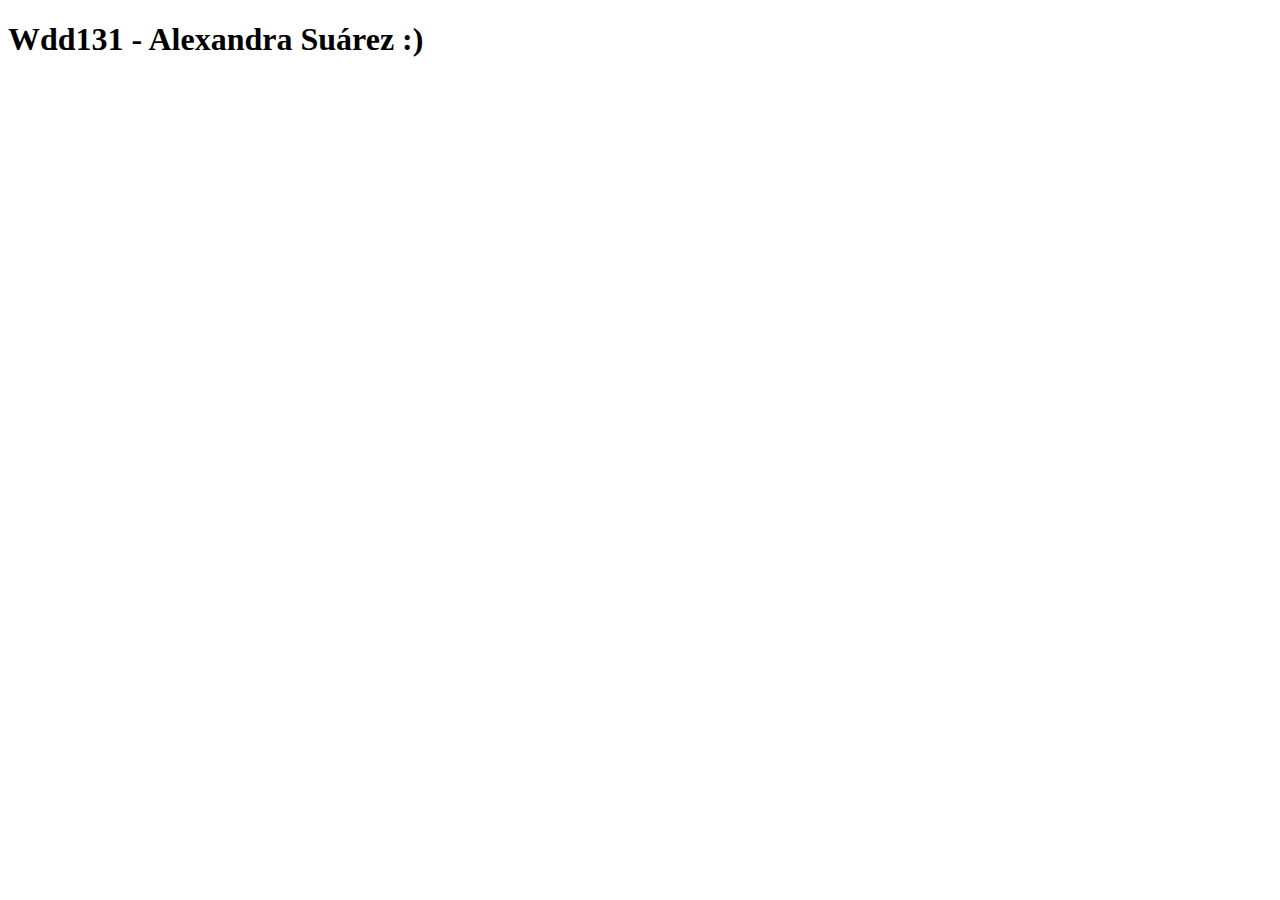
==== index.html @ 35fa0567 "My first commit" ====
<!DOCTYPE html>
<html lang="en">
<head>
    <meta charset="UTF-8">
    <meta name="viewport" content="width=device-width, initial-scale=1.0">
    <title>Document</title>
</head>
<body>
    <h1>Wdd131 - Alexandra Suárez  :)</h1>
</body>
</html>
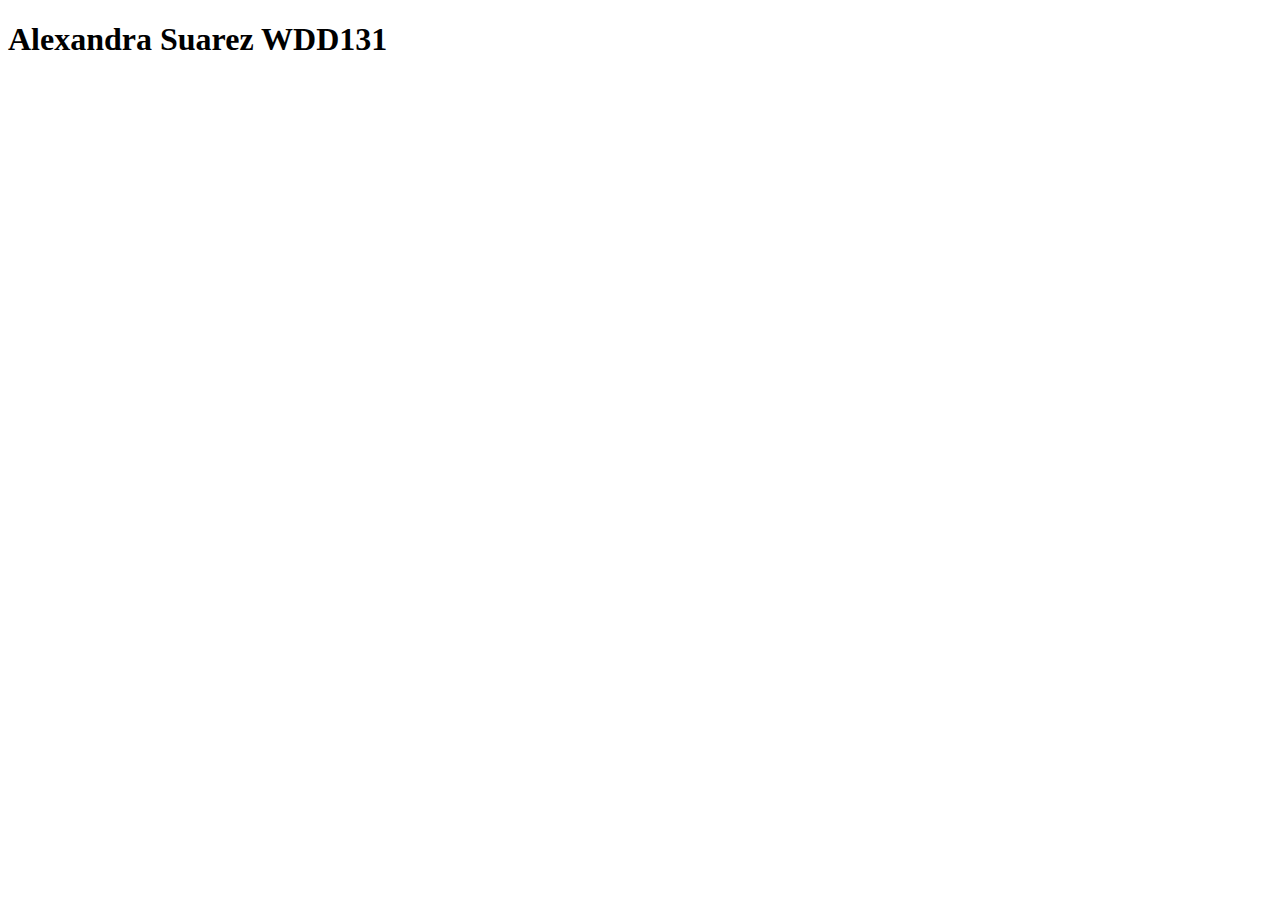
==== commit 1dc3ec21: "Name" ====
--- a/index.html
+++ b/index.html
@@ -1,11 +1,14 @@
 <!DOCTYPE html>
 <html lang="en">
+
 <head>
     <meta charset="UTF-8">
     <meta name="viewport" content="width=device-width, initial-scale=1.0">
     <title>Document</title>
 </head>
+
 <body>
-    <h1>Wdd131 - Alexandra Suárez  :)</h1>
+    <h1>Alexandra Suarez WDD131</h1>
 </body>
+
 </html>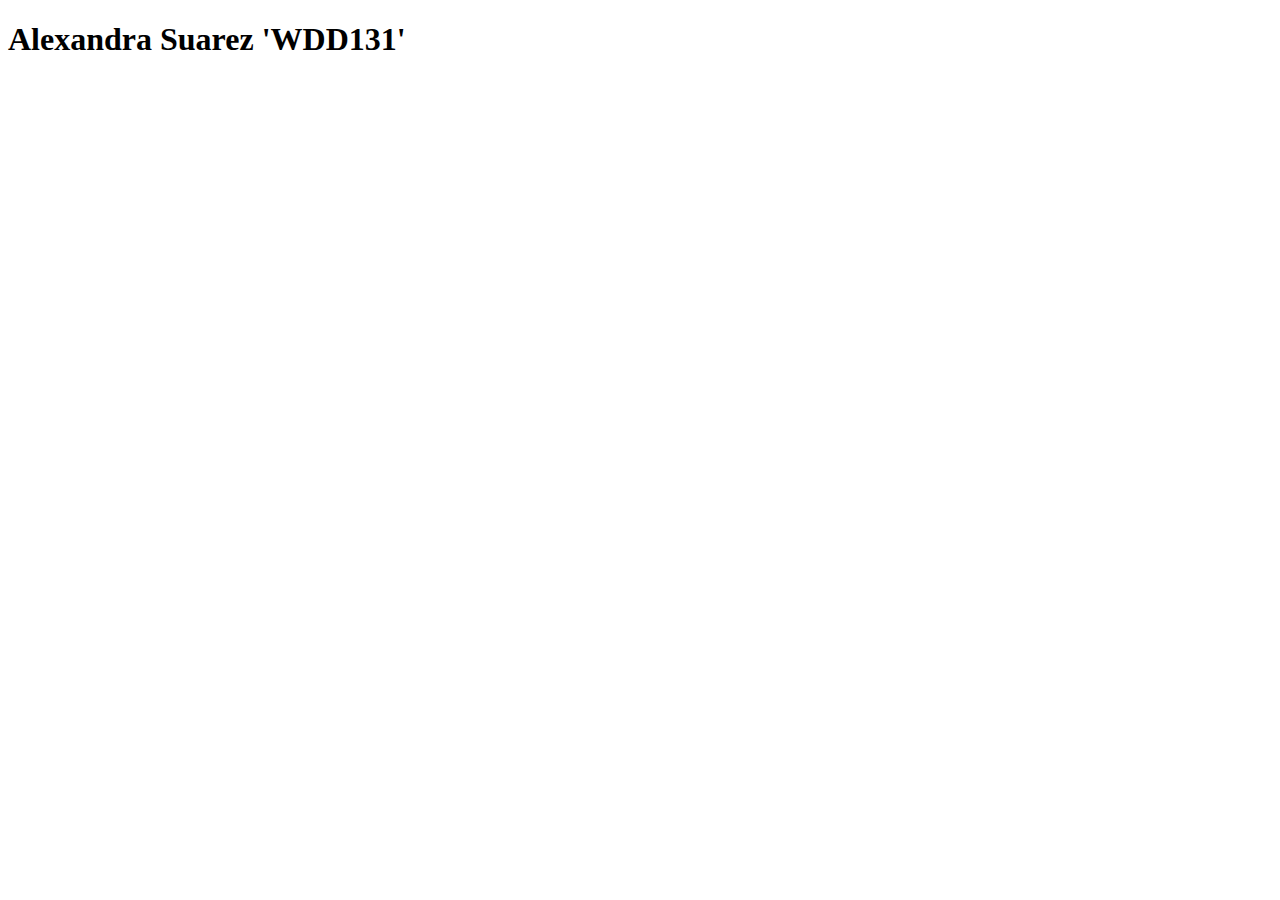
==== commit 6519d52b: "name" ====
--- a/index.html
+++ b/index.html
@@ -8,7 +8,7 @@
 </head>
 
 <body>
-    <h1>Alexandra Suarez WDD131</h1>
+    <h1>Alexandra Suarez 'WDD131'</h1>
 </body>
 
 </html>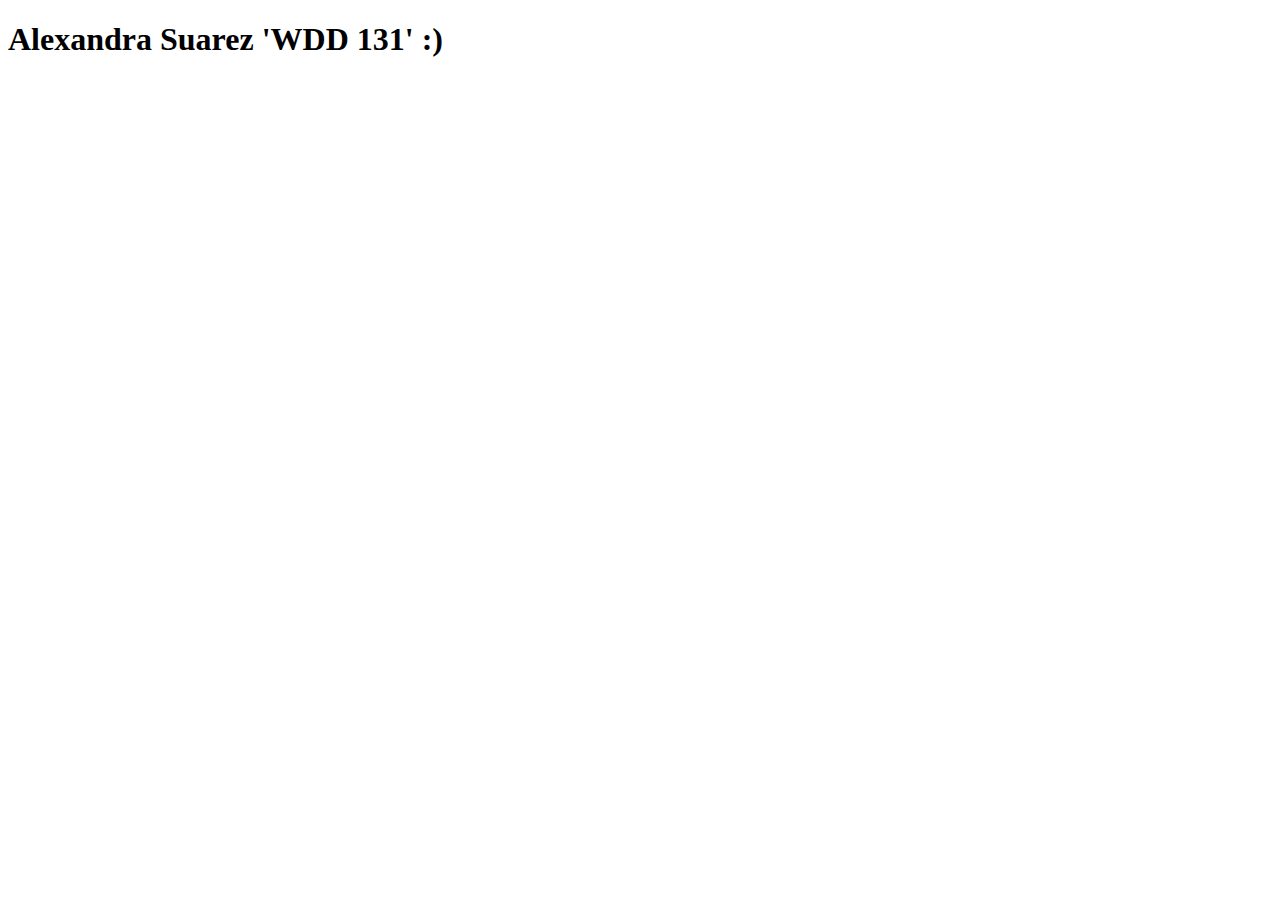
==== commit 51b363eb: "Homepage assignment" ====
--- a/index.html
+++ b/index.html
@@ -8,7 +8,7 @@
 </head>
 
 <body>
-    <h1>Alexandra Suarez 'WDD131'</h1>
+    <h1>Alexandra Suarez 'WDD 131' :)</h1>
 </body>
 
 </html>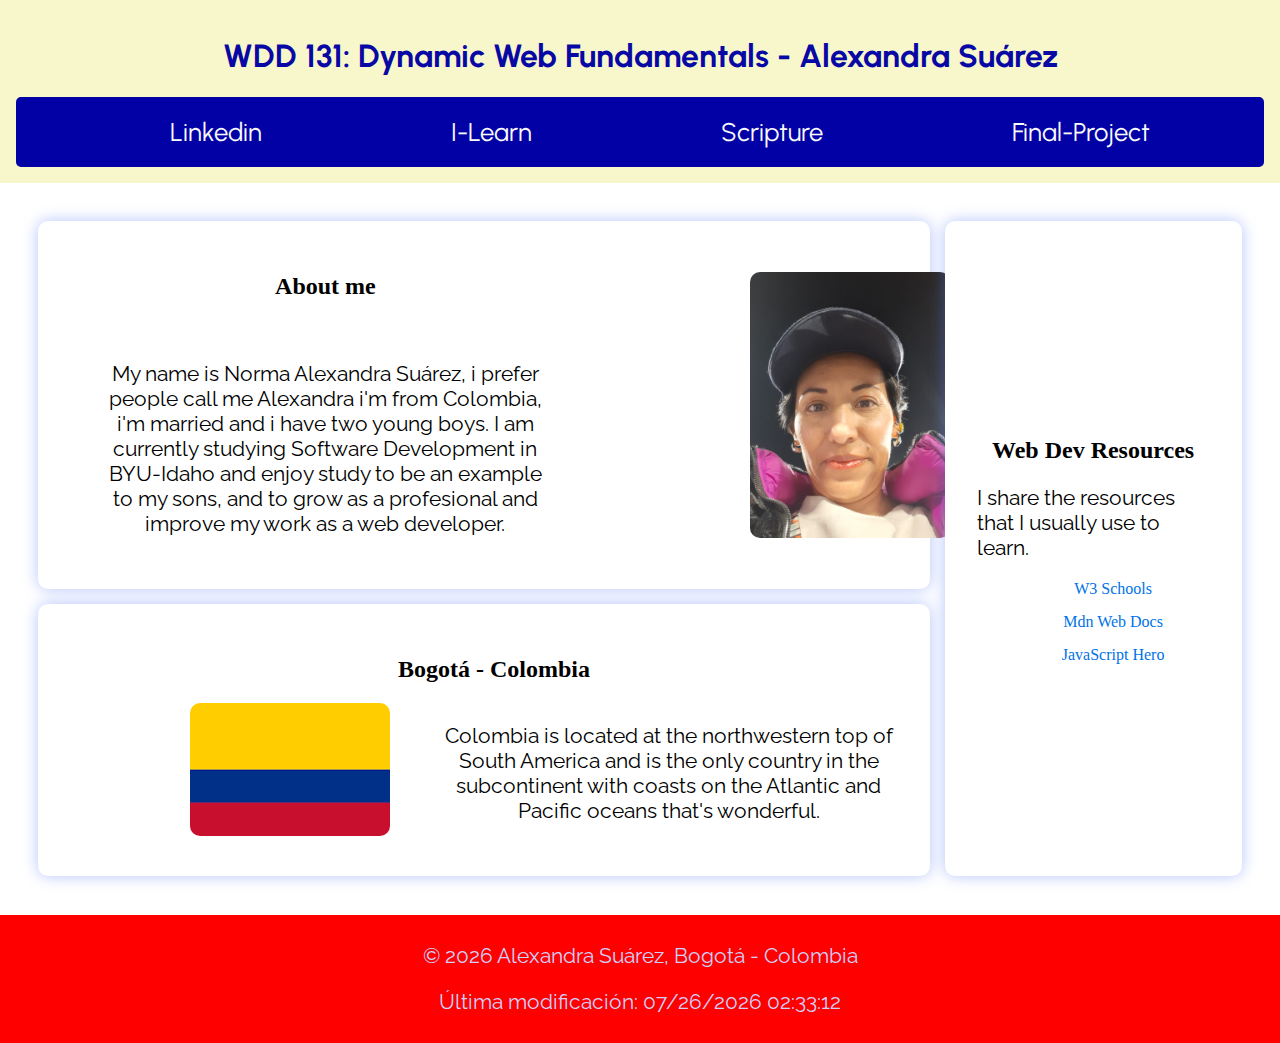
==== commit a3cfd25b: "fix to audit" ====
--- a/index.html
+++ b/index.html
@@ -4,11 +4,62 @@
 <head>
     <meta charset="UTF-8">
     <meta name="viewport" content="width=device-width, initial-scale=1.0">
-    <title>Document</title>
+    <title>"WDD 131 - Dynamic Web Fundamentals - Alexandra Suarez".</title>
+    <meta name="author" content="Alexandra Suárez">
+    <link rel="stylesheet" href="styles/base.css">
+    <meta name="description" content="Assignment week 01, home page">
+    <link
+        href="https://fonts.googleapis.com/css2?family=Raleway:ital,wght@0,100..900;1,100..900&family=Urbanist:ital,wght@0,100..900;1,100..900&display=swap"
+        rel="stylesheet">
+    <script src="scripts/getdates.js" defer></script>
 </head>
 
 <body>
-    <h1>Alexandra Suarez 'WDD 131' :)</h1>
+    <header>
+        <h1>WDD 131: Dynamic Web Fundamentals - Alexandra Suárez</h1>
+        <nav class="menubar">
+            <ul class="menu">
+                <li><a href="https://www.linkedin.com">Linkedin</a></li>
+                <li><a href="https://byui.instructure.com/">I-Learn</a></li>
+                <li><a href="https://www.churchofjesuschrist.org/study/scriptures/bofm/2-ne/2?lang=spa">Scripture</a>
+                </li>
+                <li><a href="basic-layout.html">Final-Project</a></li>
+            </ul>
+        </nav>
+    </header>
+    <main class="card">
+        <section class="uno">
+            <h2>About me</h2>
+            <p>My name is Norma Alexandra Suárez, i prefer people call me Alexandra i'm from Colombia, i'm married and i
+                have two young boys. I am currently studying Software Development in BYU-Idaho and enjoy study to be an
+                example to my sons, and to grow as a profesional and improve my work as a web developer.</p>
+            <img src="images/moma.jpeg" alt="Student picture">
+        </section>
+
+        <section class="dos">
+            <h2>Bogotá - Colombia</h2>
+            <img src="images/colombia.png" alt="Colombian flag">
+            <p>Colombia is located at the northwestern top of South America and is the only country in the subcontinent
+                with coasts on the Atlantic and Pacific oceans that's wonderful.</p>
+        </section>
+
+        <aside class="rightSidebar">
+            <h2>Web Dev Resources </h2>
+            <p>I share the resources that I usually use to learn.</p>
+
+            <ul>
+                <li><a href="https://www.w3schools.com/js/">W3 Schools</a></li>
+                <li><a href="https://developer.mozilla.org/en-US/docs/Learn/JavaScript/First_steps/What_is_JavaScript">Mdn
+                        Web Docs</a></li>
+                <li><a href="https://www.jshero.net/en/koans/var.html">JavaScript Hero</a></li>
+            </ul>
+        </aside>
+    </main>
+    <footer>
+        <p id="year"></p>
+        <p id="lastModified"></p>
+    </footer>
+
 </body>
 
 </html>--- a/styles/base.css
+++ b/styles/base.css
@@ -0,0 +1,182 @@
+*,
+*::before,
+*::after {
+    box-sizing: border-box;
+}
+
+body {
+    width: 100%;
+    height: 100vh;
+    display: flex;
+    flex-direction: column;
+    margin: 0%;
+    padding: 0%;
+    overflow-x: hidden;
+}
+
+header {
+    background: rgb(248, 247, 203);
+    padding: 1rem;
+    grid-column: 1 / 5;
+    color: rgb(8, 8, 165);
+    font-family: "urbanist";
+    text-align: center;
+}
+
+nav a:hover {
+    background-color: rgb(1, 1, 165);
+    color: rgb(241, 126, 126);
+}
+
+
+.menubar {
+    background: rgb(1, 1, 165);
+    padding: 20px;
+    border-radius: 5px;
+}
+
+nav ul {
+    list-style-type: none;
+    margin: 0;
+    display: flex;
+    justify-content: space-around;
+}
+
+nav ul li a {
+    text-decoration: none;
+    font-size: 20px;
+}
+
+
+.menu a {
+    font-family: "urbanist";
+    font-size: 1.6em;
+    text-decoration: none;
+    color: rgb(249, 250, 250);
+
+}
+
+footer {
+    text-align: center;
+    background: red;
+    color: rgb(208, 208, 248);
+    width: 100%;
+    padding: 0.5rem;
+    box-sizing: border-box;
+
+}
+
+.card {
+    display: grid;
+    grid-template-columns: 3fr 1fr;
+    padding:3%;
+    gap: 15px;
+    margin:0%;
+    width: 100%;
+    
+    
+
+}
+
+.uno,
+.dos,
+.rightSidebar {
+    background: white;
+    padding: 2rem;
+    border-radius: 10px;
+    box-shadow: 0 0 15px rgba(71, 111, 245, 0.4);
+    width: 100%;
+    margin: 0 auto;
+    
+    align-content: center;
+    
+}
+
+.uno {
+    grid-column: 1/2;
+    display: grid;
+    grid-template-columns: 10px 450px;
+    gap: 20px;
+    align-items: center;
+}
+
+.uno h2 {
+    grid-column: 2/3;
+    grid-row: 1/2;
+    text-align: center;
+
+}
+
+.uno p {
+    grid-column: 2/2;
+    text-align: center;
+}
+
+.uno img {
+    width: 200px;
+    height: auto;
+    grid-column: 3/4;
+    grid-row: 1/3;
+    margin-left: 180px;
+    border-radius: 10px;
+}
+
+.dos {
+    grid-column: 1/2;
+    display: grid;
+    grid-template-columns: 20px 350px;
+    align-content: center;
+}
+
+.dos h2 {
+    grid-column: 2/5;
+    margin-bottom: 20px;
+    text-align: center;
+
+}
+
+.dos p {
+    grid-column: 4/4;
+    text-align: center;
+}
+
+.dos img {
+    grid-column: 2/3;
+    margin-left: 100px;
+}
+
+.rightSidebar {
+    grid-column: 2/3;
+    grid-row: 1/3;
+    
+}
+
+.rightSidebar ul {
+    list-style: none;
+}
+
+.rightSidebar h2 {
+    
+    
+    text-align: center;
+}
+
+.rightSidebar ul li {
+    margin-top: 15px;
+    text-align: center;
+}
+
+.rightSidebar ul li a {
+    color: #0073e6;
+    text-decoration: none;
+}
+
+p {
+    font-family: "raleway";
+    font-size: 1.3em;
+}
+.uno img, .dos img {
+    max-width: 100%;
+    height: auto;
+    border-radius: 10px;
+}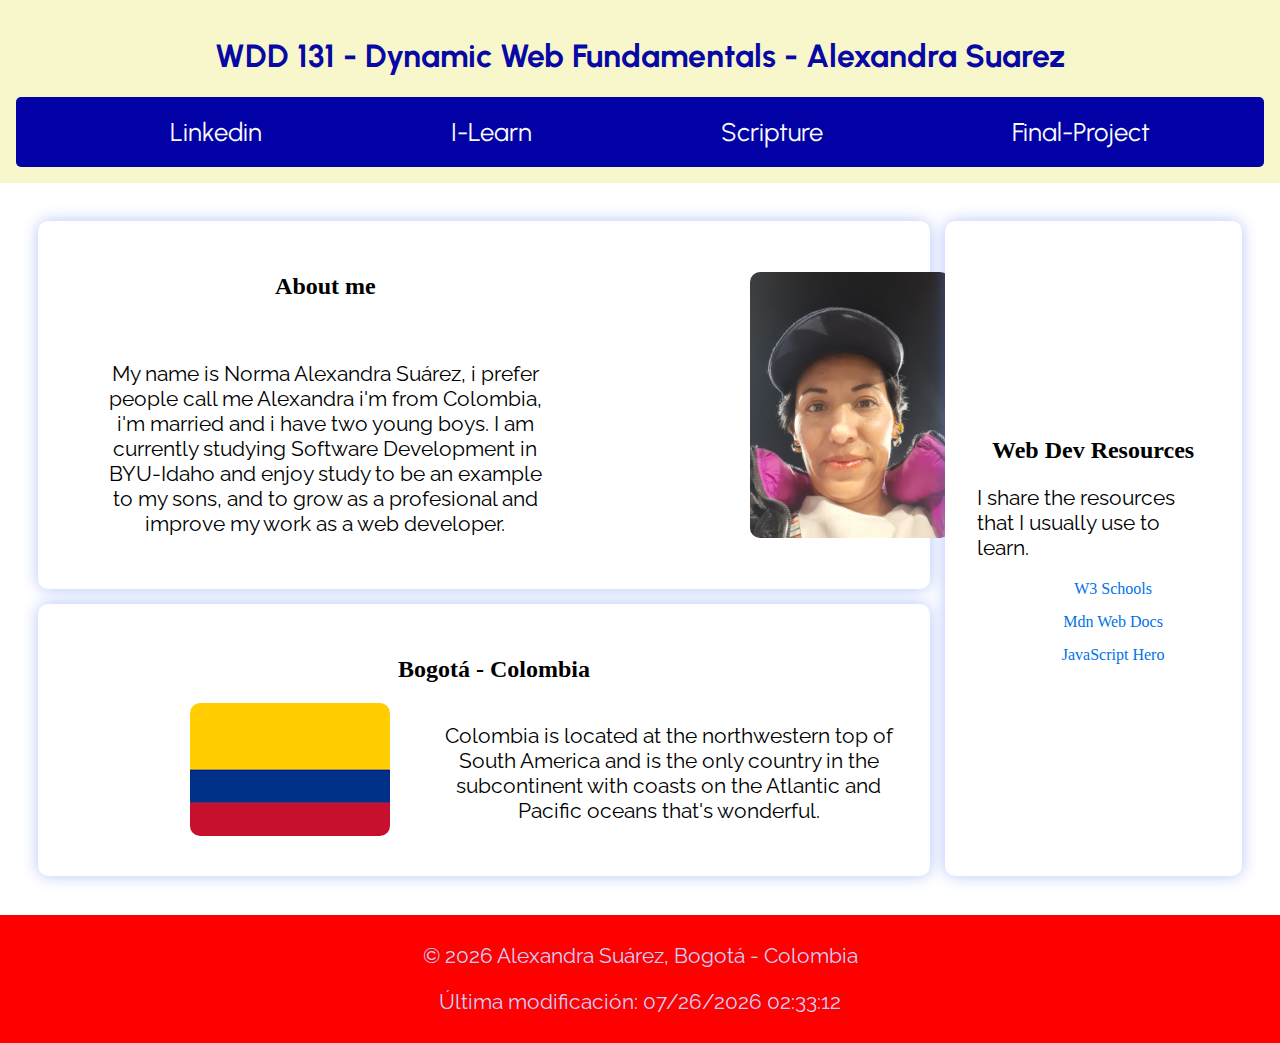
==== commit b1741d0a: "description to audit" ====
--- a/index.html
+++ b/index.html
@@ -7,7 +7,8 @@
     <title>"WDD 131 - Dynamic Web Fundamentals - Alexandra Suarez".</title>
     <meta name="author" content="Alexandra Suárez">
     <link rel="stylesheet" href="styles/base.css">
-    <meta name="description" content="Assignment week 01, home page">
+    <meta name="description"
+        content="Assignment week 01, home page, demonstrate my prerequisite knowledge by applying HTML and CSS in the design and development of a home page.">
     <link
         href="https://fonts.googleapis.com/css2?family=Raleway:ital,wght@0,100..900;1,100..900&family=Urbanist:ital,wght@0,100..900;1,100..900&display=swap"
         rel="stylesheet">
@@ -16,7 +17,7 @@
 
 <body>
     <header>
-        <h1>WDD 131: Dynamic Web Fundamentals - Alexandra Suárez</h1>
+        <h1>WDD 131 - Dynamic Web Fundamentals - Alexandra Suarez</h1>
         <nav class="menubar">
             <ul class="menu">
                 <li><a href="https://www.linkedin.com">Linkedin</a></li>
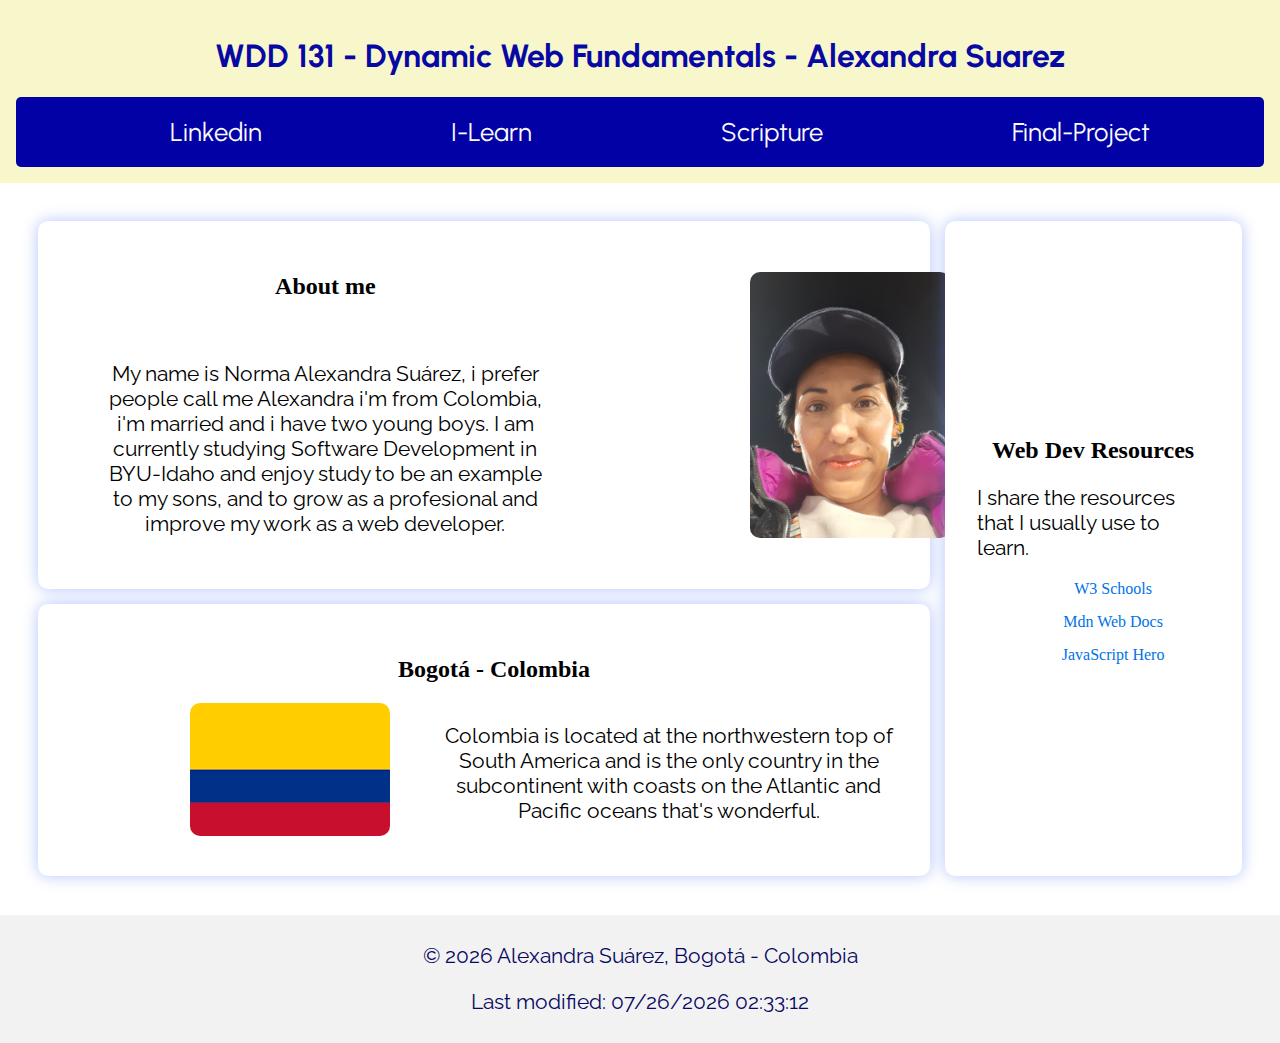
==== commit 8b676208: "media query learning" ====
--- a/index.html
+++ b/index.html
@@ -24,7 +24,7 @@
                 <li><a href="https://byui.instructure.com/">I-Learn</a></li>
                 <li><a href="https://www.churchofjesuschrist.org/study/scriptures/bofm/2-ne/2?lang=spa">Scripture</a>
                 </li>
-                <li><a href="basic-layout.html">Final-Project</a></li>
+                <li><a href="week01/basic-layout.html">Final-Project</a></li>
             </ul>
         </nav>
     </header>
--- a/styles/base.css
+++ b/styles/base.css
@@ -58,8 +58,8 @@
 
 footer {
     text-align: center;
-    background: red;
-    color: rgb(208, 208, 248);
+    background: rgb(243, 242, 242);
+    color: rgb(9, 9, 99);
     width: 100%;
     padding: 0.5rem;
     box-sizing: border-box;
